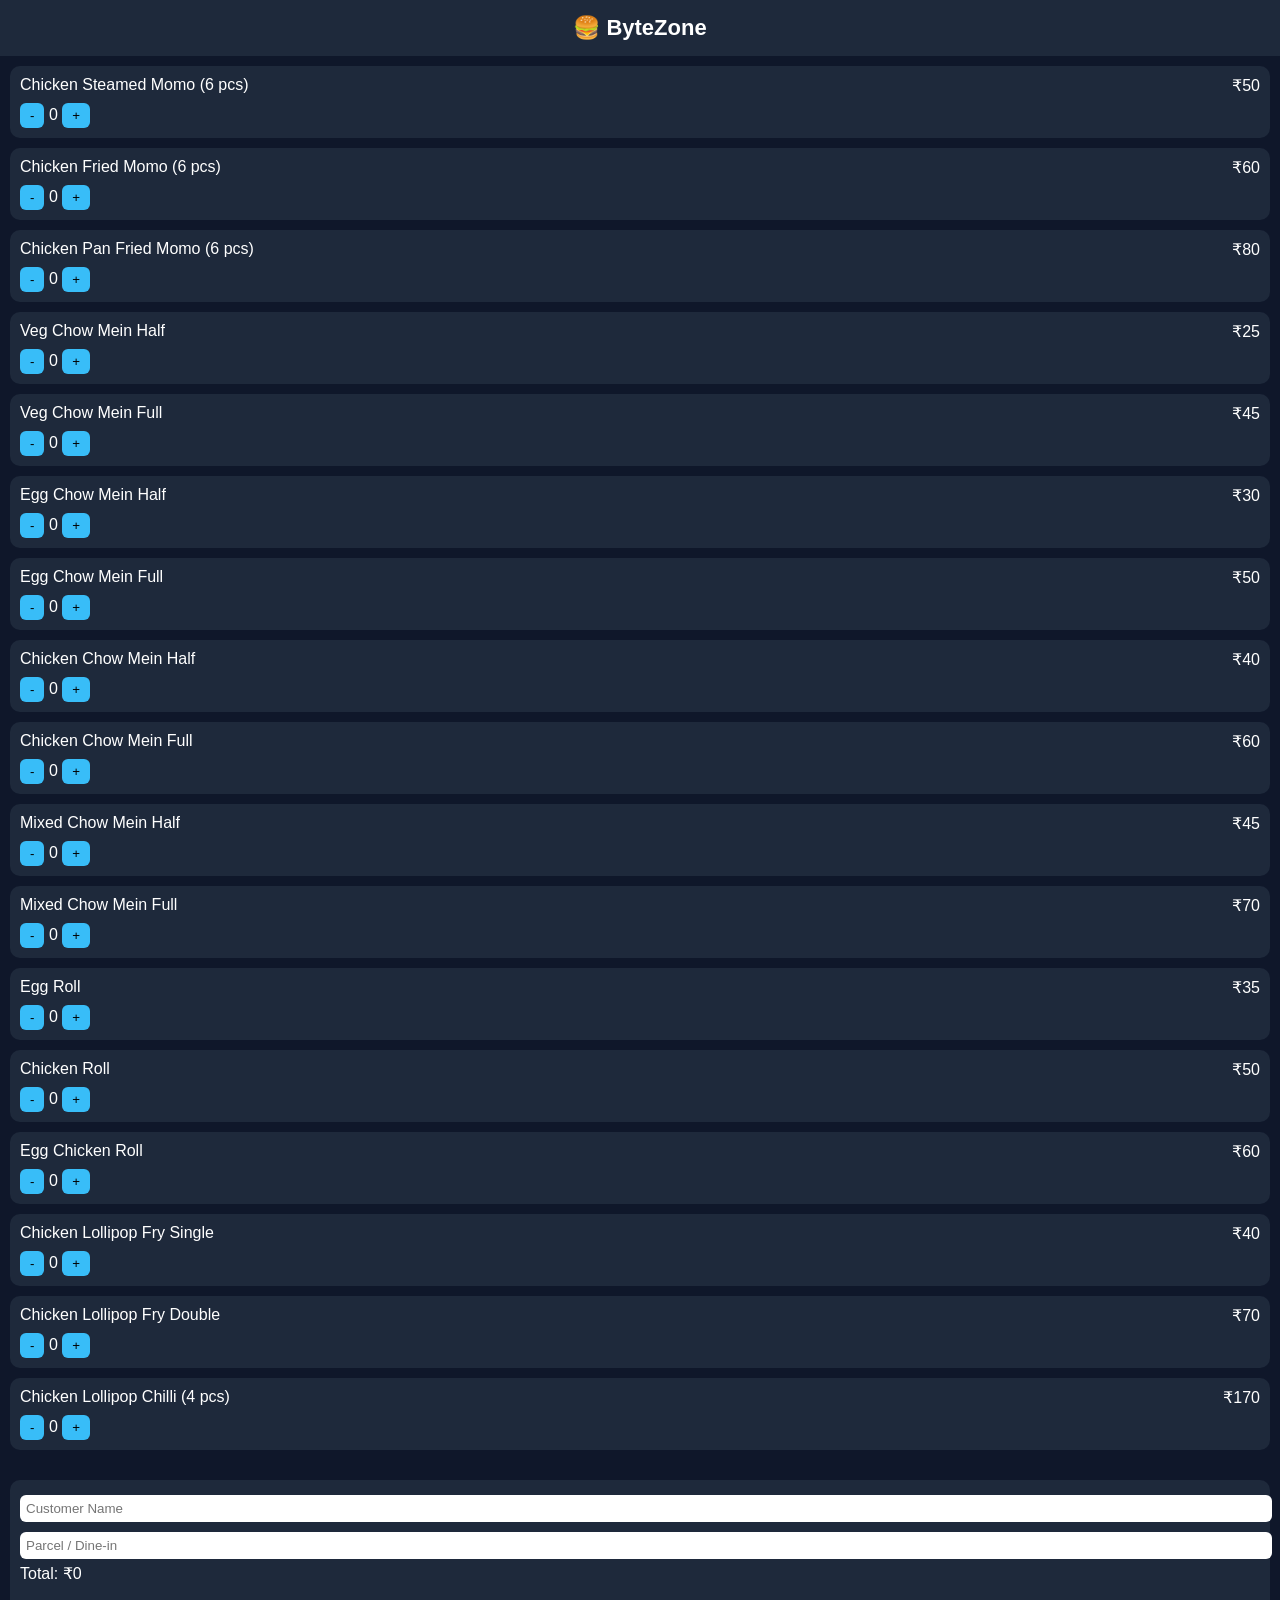
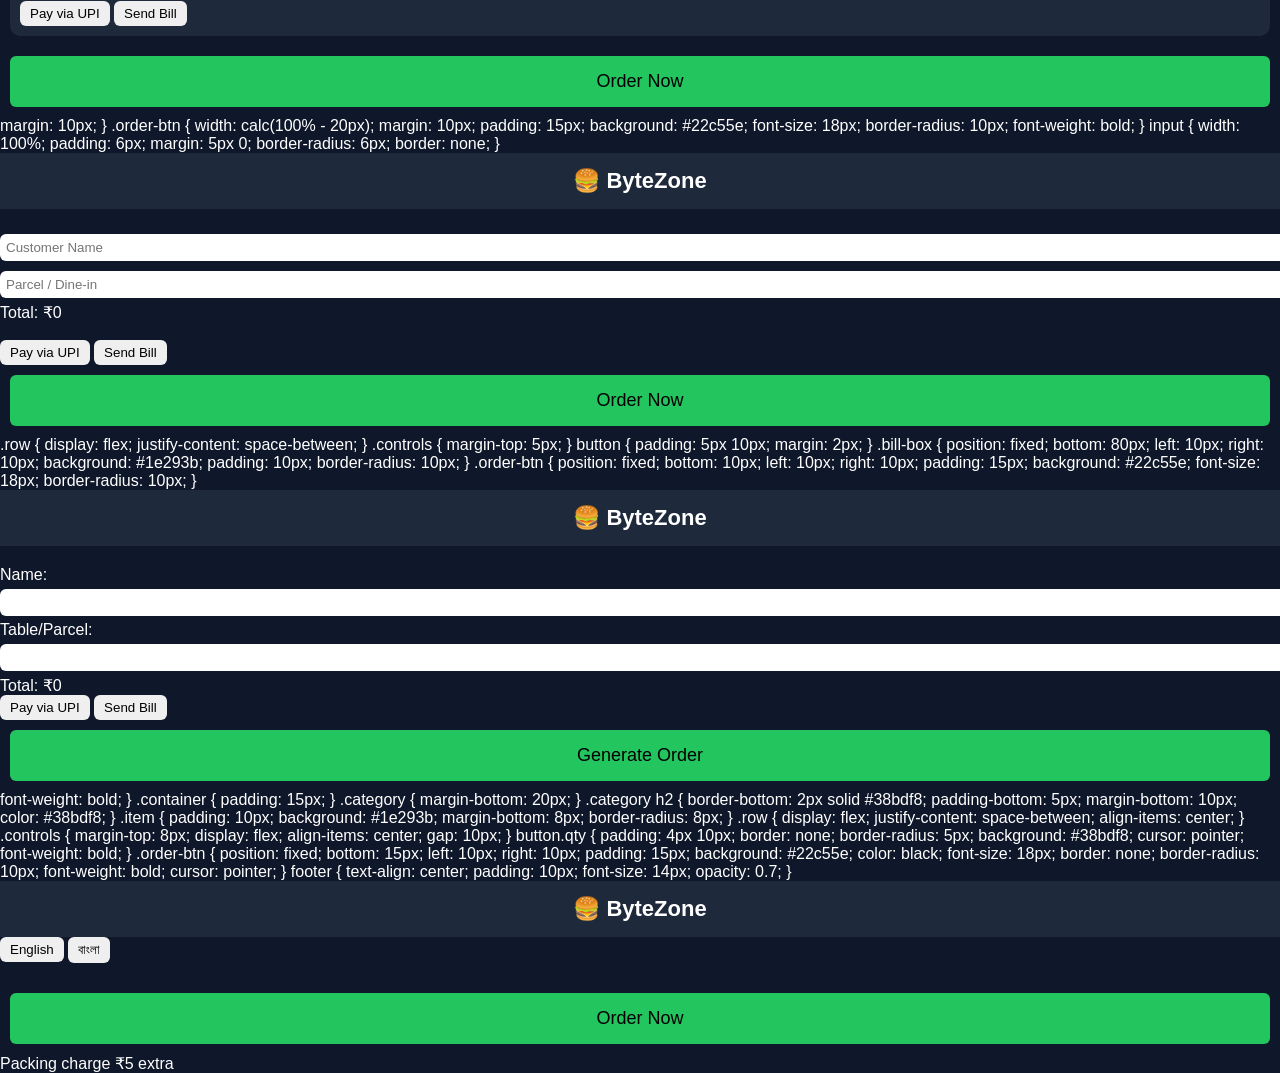
==== index.html @ d2aa0625 "Update index.html" ====
<!DOCTYPE html>
<html lang="en">
<head>
<meta charset="UTF-8">
<meta name="viewport" content="width=device-width, initial-scale=1.0">
<title>ByteZone</title>

<style>
body {
  margin: 0;
  font-family: Arial;
  background: #0f172a;
  color: white;
}

header {
  text-align: center;
  padding: 15px;
  background: #1e293b;
  font-size: 22px;
  font-weight: bold;
}

.container {
  padding: 10px;
}

.item {
  background: #1e293b;
  margin-bottom: 10px;
  padding: 10px;
  border-radius: 10px;
}

.row {
  display: flex;
  justify-content: space-between;
}

.controls {
  margin-top: 8px;
}

button {
  padding: 5px 10px;
  border-radius: 6px;
  border: none;
}

.qty-btn {
  background: #38bdf8;
}

.bill {
  background: #1e293b;
  padding: 10px;
  margin: 10px;
  border-radius: 10px;
}

input {
  width: 100%;
  margin: 5px 0;
  padding: 6px;
  border-radius: 6px;
  border: none;
}

.order-btn {
  width: calc(100% - 20px);
  margin: 10px;
  padding: 15px;
  background: #22c55e;
  font-size: 18px;
}
</style>
</head>

<body>

<header>🍔 ByteZone</header>

<div class="container" id="menu"></div>

<div class="bill">
  <input id="name" placeholder="Customer Name">
  <input id="type" placeholder="Parcel / Dine-in">
  Total: ₹<span id="total">0</span><br><br>
  <button onclick="payNow()">Pay via UPI</button>
  <button onclick="sendBill()">Send Bill</button>
</div>

<button class="order-btn" onclick="order()">Order Now</button>

<script>
const phone = "917605858467";
const upi = "mahantajoy1234-3@oksbi";

const items = [
["Chicken Steamed Momo (6 pcs)",50],
["Chicken Fried Momo (6 pcs)",60],
["Chicken Pan Fried Momo (6 pcs)",80],
["Veg Chow Mein Half",25],
["Veg Chow Mein Full",45],
["Egg Chow Mein Half",30],
["Egg Chow Mein Full",50],
["Chicken Chow Mein Half",40],
["Chicken Chow Mein Full",60],
["Mixed Chow Mein Half",45],
["Mixed Chow Mein Full",70],
["Egg Roll",35],
["Chicken Roll",50],
["Egg Chicken Roll",60],
["Chicken Lollipop Fry Single",40],
["Chicken Lollipop Fry Double",70],
["Chicken Lollipop Chilli (4 pcs)",170]
];

function render(){
  const m = document.getElementById("menu");
  m.innerHTML="";

  items.forEach(i=>{
    let d=document.createElement("div");
    d.className="item";

    d.innerHTML=`
      <div class="row">
        <span>${i[0]}</span>
        <span>₹${i[1]}</span>
      </div>
      <div class="controls">
        <button class="qty-btn" onclick="q(this,-1)">-</button>
        <span class="qty">0</span>
        <button class="qty-btn" onclick="q(this,1)">+</button>
      </div>
    `;
    m.appendChild(d);
  });
}

function q(btn,val){
  let span = btn.parentElement.querySelector(".qty");
  let n = parseInt(span.innerText);
  n += val;
  if(n<0) n=0;
  span.innerText = n;
  calc();
}

function calc(){
  let t=0;
  document.querySelectorAll(".item").forEach((el,i)=>{
    let q=parseInt(el.querySelector(".qty").innerText);
    t += q * items[i][1];
  });
  document.getElementById("total").innerText = t;
}

function get(){
  let o=[];
  document.querySelectorAll(".item").forEach((el,i)=>{
    let q=parseInt(el.querySelector(".qty").innerText);
    if(q>0) o.push(items[i][0]+" x "+q);
  });
  return o;
}

function order(){
  let o=get();
  if(o.length==0){
    alert("Add item first");
    return;
  }
  alert("Proceed to payment");
}

function payNow(){
  let t=document.getElementById("total").innerText;
  if(t==0){ alert("No items"); return; }
  window.location.href=`upi://pay?pa=${upi}&pn=ByteZone&am=${t}&cu=INR`;
}

function sendBill(){
  let name=document.getElementById("name").value||"Customer";
  let type=document.getElementById("type").value||"N/A";
  let o=get();
  let t=document.getElementById("total").innerText;

  let msg="ByteZone Bill%0A";
  msg+="Name: "+name+"%0A";
  msg+="Type: "+type+"%0A%0A";

  o.forEach(i=>msg+=i+"%0A");

  msg+="%0ATotal: ₹"+t;

  window.open(`https://wa.me/${phone}?text=${msg}`);
}

render();
</script>

</body>
</html>  margin: 10px;
}

.order-btn {
  width: calc(100% - 20px);
  margin: 10px;
  padding: 15px;
  background: #22c55e;
  font-size: 18px;
  border-radius: 10px;
  font-weight: bold;
}

input {
  width: 100%;
  padding: 6px;
  margin: 5px 0;
  border-radius: 6px;
  border: none;
}
</style>

</head>

<body>

<header>🍔 ByteZone</header>

<div class="container" id="menu"></div>

<div class="bill-box">
  <input id="name" placeholder="Customer Name">
  <input id="type" placeholder="Parcel / Dine-in">
  Total: ₹<span id="total">0</span><br><br>
  <button onclick="payNow()">Pay via UPI</button>
  <button onclick="sendBill()">Send Bill</button>
</div>

<button class="order-btn" onclick="placeOrder()">Order Now</button>

<script>
const phone = "917605858467";
const upi = "mahantajoy1234-3@oksbi";

const itemsData = [
["Chicken Steamed Momo (6 pcs)",50],
["Chicken Fried Momo (6 pcs)",60],
["Chicken Pan-Fried Momo (6 pcs)",80],
["Veg Chow Mein Half",25],
["Veg Chow Mein Full",45],
["Egg Chow Mein Half",30],
["Egg Chow Mein Full",50],
["Chicken Chow Mein Half",40],
["Chicken Chow Mein Full",60],
["Mixed Chow Mein Half",45],
["Mixed Chow Mein Full",70],
["Egg Roll",35],
["Chicken Roll",50],
["Egg Chicken Roll",60],
["Chicken Lollipop Fry Single",40],
["Chicken Lollipop Fry Double",70],
["Chicken Lollipop Chilli (4 pcs)",170]
];

function render(){
  const menu=document.getElementById("menu");
  menu.innerHTML="";

  itemsData.forEach(item=>{
    const div=document.createElement("div");
    div.className="item";

    div.innerHTML=`
      <div class="row">
        <span>${item[0]}</span>
        <span>₹${item[1]}</span>
      </div>

      <div class="controls">
        <button class="qty-btn" onclick="qty(this,-1)">-</button>
        <span class="q">0</span>
        <button class="qty-btn" onclick="qty(this,1)">+</button>
      </div>
    `;

    menu.appendChild(div);
  });
}

function qty(btn,val){
  const q=btn.parentElement.querySelector(".q");
  let num=parseInt(q.innerText);
  num+=val;
  if(num<0) num=0;
  q.innerText=num;
  calc();
}

function calc(){
  let total=0;
  document.querySelectorAll(".item").forEach((item,i)=>{
    const q=parseInt(item.querySelector(".q").innerText);
    total+=q*itemsData[i][1];
  });
  document.getElementById("total").innerText=total;
}

function getOrder(){
  let order=[];
  document.querySelectorAll(".item").forEach((item,i)=>{
    const q=parseInt(item.querySelector(".q").innerText);
    if(q>0){
      order.push(itemsData[i][0]+" x "+q);
    }
  });
  return order;
}

function placeOrder(){
  const order=getOrder();
  if(order.length===0){
    alert("Add item first");
    return;
  }
  alert("Order ready. Please proceed to payment.");
}

function payNow(){
  const total=document.getElementById("total").innerText;
  if(total==0){
    alert("No items selected");
    return;
  }

  let link=`upi://pay?pa=${upi}&pn=ByteZone&am=${total}&cu=INR`;
  window.location.href=link;
}

function sendBill(){
  const name=document.getElementById("name").value || "Customer";
  const type=document.getElementById("type").value || "Not specified";
  const order=getOrder();
  const total=document.getElementById("total").innerText;

  let msg="ByteZone Bill%0A";
  msg+="Name: "+name+"%0A";
  msg+="Type: "+type+"%0A%0A";

  order.forEach(i=> msg+=i+"%0A");

  msg+="%0ATotal: ₹"+total;

  let url=`https://wa.me/${phone}?text=${msg}`;
  window.open(url,"_blank");
}

render();
</script>

</body>
</html>
.row {
  display: flex;
  justify-content: space-between;
}

.controls {
  margin-top: 5px;
}

button {
  padding: 5px 10px;
  margin: 2px;
}

.bill-box {
  position: fixed;
  bottom: 80px;
  left: 10px;
  right: 10px;
  background: #1e293b;
  padding: 10px;
  border-radius: 10px;
}

.order-btn {
  position: fixed;
  bottom: 10px;
  left: 10px;
  right: 10px;
  padding: 15px;
  background: #22c55e;
  font-size: 18px;
  border-radius: 10px;
}
</style>
</head>

<body>

<header>🍔 ByteZone</header>

<div class="container" id="menu"></div>

<div class="bill-box">
  Name: <input id="name"><br>
  Table/Parcel: <input id="type"><br>
  Total: ₹<span id="total">0</span><br>
  <button onclick="payNow()">Pay via UPI</button>
  <button onclick="sendBill()">Send Bill</button>
</div>

<button class="order-btn" onclick="placeOrder()">Generate Order</button>

<script>
const phone = "917605858467";
const upi = "mahantajoy1234-3@oksbi"; // CHANGE THIS

const itemsData = [
["Chicken Steamed Momo",50],
["Chicken Fried Momo",60],
["Chicken Pan-Fried Momo",80],
["Veg Chow Mein Half",25],
["Veg Chow Mein Full",45],
["Egg Chow Mein Half",30],
["Egg Chow Mein Full",50],
["Chicken Chow Mein Half",40],
["Chicken Chow Mein Full",60],
["Mixed Chow Mein Half",45],
["Mixed Chow Mein Full",70],
["Egg Roll",35],
["Chicken Roll",50],
["Egg Chicken Roll",60],
["Chicken Lollipop Fry Single",40],
["Chicken Lollipop Fry Double",70],
["Chicken Lollipop Chilli 4 pcs",170]
];

function render(){
  const menu=document.getElementById("menu");
  menu.innerHTML="";

  itemsData.forEach(item=>{
    const div=document.createElement("div");
    div.className="item";

    div.innerHTML=`
      <div class="row">
        <span class="name">${item[0]}</span>
        <span>₹${item[1]}</span>
      </div>
      <div class="controls">
        <button onclick="qty(this,-1)">-</button>
        <span class="q">0</span>
        <button onclick="qty(this,1)">+</button>
      </div>
    `;

    menu.appendChild(div);
  });
}

function qty(btn,val){
  const q=btn.parentElement.querySelector(".q");
  let num=parseInt(q.innerText);
  num+=val;
  if(num<0) num=0;
  q.innerText=num;
  calc();
}

function calc(){
  let total=0;
  document.querySelectorAll(".item").forEach((item,i)=>{
    const q=parseInt(item.querySelector(".q").innerText);
    total+=q*itemsData[i][1];
  });
  document.getElementById("total").innerText=total;
}

function getOrder(){
  let order=[];
  document.querySelectorAll(".item").forEach((item,i)=>{
    const q=parseInt(item.querySelector(".q").innerText);
    if(q>0){
      order.push(itemsData[i][0]+" x "+q);
    }
  });
  return order;
}

function placeOrder(){
  const order=getOrder();
  if(order.length===0){ alert("Add item"); return; }
  alert("Order ready. Now pay.");
}

function payNow(){
  const total=document.getElementById("total").innerText;
  if(total==0){ alert("No items"); return; }

  let link=`upi://pay?pa=${upi}&pn=ByteZone&am=${total}&cu=INR`;
  window.location.href=link;
}

function sendBill(){
  const name=document.getElementById("name").value;
  const type=document.getElementById("type").value;
  const order=getOrder();
  const total=document.getElementById("total").innerText;

  let msg="ByteZone Bill%0A";
  msg+="Name: "+name+"%0A";
  msg+="Type: "+type+"%0A%0A";

  order.forEach(i=> msg+=i+"%0A");

  msg+="%0ATotal: ₹"+total;

  let url=`https://wa.me/${phone}?text=${msg}`;
  window.open(url,"_blank");
}

render();
</script>

</body>
</html>  font-weight: bold;
}

.container {
  padding: 15px;
}

.category {
  margin-bottom: 20px;
}

.category h2 {
  border-bottom: 2px solid #38bdf8;
  padding-bottom: 5px;
  margin-bottom: 10px;
  color: #38bdf8;
}

.item {
  padding: 10px;
  background: #1e293b;
  margin-bottom: 8px;
  border-radius: 8px;
}

.row {
  display: flex;
  justify-content: space-between;
  align-items: center;
}

.controls {
  margin-top: 8px;
  display: flex;
  align-items: center;
  gap: 10px;
}

button.qty {
  padding: 4px 10px;
  border: none;
  border-radius: 5px;
  background: #38bdf8;
  cursor: pointer;
  font-weight: bold;
}

.order-btn {
  position: fixed;
  bottom: 15px;
  left: 10px;
  right: 10px;
  padding: 15px;
  background: #22c55e;
  color: black;
  font-size: 18px;
  border: none;
  border-radius: 10px;
  font-weight: bold;
  cursor: pointer;
}

footer {
  text-align: center;
  padding: 10px;
  font-size: 14px;
  opacity: 0.7;
}
</style>
</head>

<body>

<header id="title">🍔 ByteZone</header>

<div class="lang-toggle">
  <button onclick="setLang('en')">English</button>
  <button onclick="setLang('bn')">বাংলা</button>
</div>

<div class="container" id="menu"></div>

<button class="order-btn" onclick="placeOrder()">Order Now</button>

<footer id="footer">Packing charge ₹5 extra</footer>

<script>
const phone = "917605858467";
let currentLang = "en";

const data = {
  en: {
    title: "🍔 ByteZone",
    footer: "Packing charge ₹5 extra",
    menu: [
      {
        category: "🥟 Momos (6 pcs)",
        items: [
          ["Chicken Steamed Momo", "₹50"],
          ["Chicken Fried Momo", "₹60"],
          ["Chicken Pan-Fried Momo", "₹80"]
        ]
      },
      {
        category: "🍜 Chow Mein",
        items: [
          ["Veg Chow Mein Half", "₹25"],
          ["Veg Chow Mein Full", "₹45"],
          ["Egg Chow Mein Half", "₹30"],
          ["Egg Chow Mein Full", "₹50"],
          ["Chicken Chow Mein Half", "₹40"],
          ["Chicken Chow Mein Full", "₹60"],
          ["Mixed Chow Mein Half", "₹45"],
          ["Mixed Chow Mein Full", "₹70"]
        ]
      },
      {
        category: "🌯 Rolls",
        items: [
          ["Egg Roll", "₹35"],
          ["Chicken Roll", "₹50"],
          ["Egg Chicken Roll", "₹60"]
        ]
      },
      {
        category: "🍗 Lollipop",
        items: [
          ["Chicken Lollipop Fry (Single)", "₹40"],
          ["Chicken Lollipop Fry (Double)", "₹70"],
          ["Chicken Lollipop Chilli (4 pcs)", "₹170"]
        ]
      }
    ]
  },

  bn: {
    title: "🍔 বাইটজোন",
    footer: "প্যাকিং চার্জ ₹৫ অতিরিক্ত",
    menu: [
      {
        category: "🥟 মোমো (৬ পিস)",
        items: [
          ["চিকেন স্টিমড মোমো", "₹50"],
          ["চিকেন ফ্রাইড মোমো", "₹60"],
          ["চিকেন প্যান-ফ্রাইড মোমো", "₹80"]
        ]
      },
      {
        category: "🍜 চাওমিন",
        items: [
          ["ভেজ হাফ", "₹25"],
          ["ভেজ ফুল", "₹45"],
          ["এগ হাফ", "₹30"],
          ["এগ ফুল", "₹50"],
          ["চিকেন হাফ", "₹40"],
          ["চিকেন ফুল", "₹60"],
          ["মিক্সড হাফ", "₹45"],
          ["মিক্সড ফুল", "₹70"]
        ]
      },
      {
        category: "🌯 রোল",
        items: [
          ["এগ রোল", "₹35"],
          ["চিকেন রোল", "₹50"],
          ["এগ চিকেন রোল", "₹60"]
        ]
      },
      {
        category: "🍗 ললিপপ",
        items: [
          ["ফ্রাই সিঙ্গেল", "₹40"],
          ["ফ্রাই ডাবল", "₹70"],
          ["চিলি (৪ পিস)", "₹170"]
        ]
      }
    ]
  }
};

function setLang(lang) {
  currentLang = lang;
  const menuDiv = document.getElementById("menu");
  const title = document.getElementById("title");
  const footer = document.getElementById("footer");

  title.innerText = data[lang].title;
  footer.innerText = data[lang].footer;

  menuDiv.innerHTML = "";

  data[lang].menu.forEach(section => {
    const category = document.createElement("div");
    category.className = "category";

    const heading = document.createElement("h2");
    heading.innerText = section.category;
    category.appendChild(heading);

    section.items.forEach(item => {
      const div = document.createElement("div");
      div.className = "item";

      div.innerHTML = `
        <div class="row">
          <div>
            <input type="checkbox" class="check">
            <span class="name">${item[0]}</span>
          </div>
          <div class="price">${item[1]}</div>
        </div>

        <div class="controls">
          <button class="qty" onclick="changeQty(this, -1)">-</button>
          <span class="qty-value">0</span>
          <button class="qty" onclick="changeQty(this, 1)">+</button>
        </div>
      `;

      category.appendChild(div);
    });

    menuDiv.appendChild(category);
  });
}

function changeQty(btn, change) {
  const qtySpan = btn.parentElement.querySelector(".qty-value");
  let qty = parseInt(qtySpan.innerText);

  qty += change;
  if (qty < 0) qty = 0;

  qtySpan.innerText = qty;

  const checkbox = btn.closest(".item").querySelector(".check");
  checkbox.checked = qty > 0;
}

function placeOrder() {
  const items = document.querySelectorAll(".item");
  let order = [];

  items.forEach(item => {
    const qty = parseInt(item.querySelector(".qty-value").innerText);
    if (qty > 0) {
      const name = item.querySelector(".name").innerText;
      order.push(`${name} x ${qty}`);
    }
  });

  if (order.length === 0) {
    alert("Please add item");
    return;
  }

  let type = prompt("Type 'parcel' or 'dine-in'");
  if (!type) return;

  let message = "Order from ByteZone:%0A";
  order.forEach(i => message += "- " + i + "%0A");
  message += "%0AType: " + type;

  let url = `https://wa.me/${phone}?text=${message}`;
  window.open(url, "_blank");
}

setLang("en");
</script>

</body>
</html>
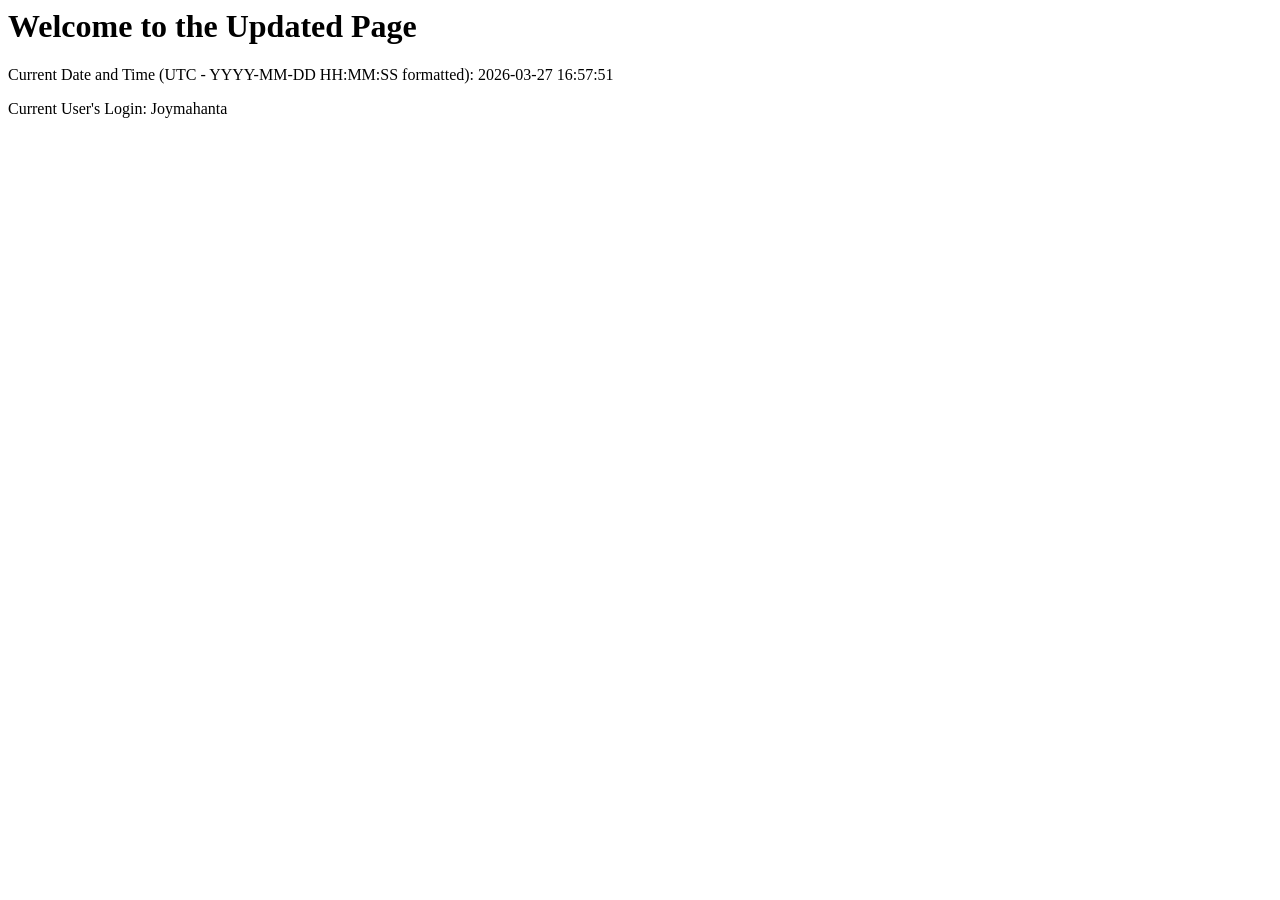
==== commit df1d3e7c: "Updated index.html with cleaned and fixed content" ====
--- a/index.html
+++ b/index.html
@@ -1,803 +1,10 @@
-<!DOCTYPE html>
-<html lang="en">
+<html>
 <head>
-<meta charset="UTF-8">
-<meta name="viewport" content="width=device-width, initial-scale=1.0">
-<title>ByteZone</title>
-
-<style>
-body {
-  margin: 0;
-  font-family: Arial;
-  background: #0f172a;
-  color: white;
-}
-
-header {
-  text-align: center;
-  padding: 15px;
-  background: #1e293b;
-  font-size: 22px;
-  font-weight: bold;
-}
-
-.container {
-  padding: 10px;
-}
-
-.item {
-  background: #1e293b;
-  margin-bottom: 10px;
-  padding: 10px;
-  border-radius: 10px;
-}
-
-.row {
-  display: flex;
-  justify-content: space-between;
-}
-
-.controls {
-  margin-top: 8px;
-}
-
-button {
-  padding: 5px 10px;
-  border-radius: 6px;
-  border: none;
-}
-
-.qty-btn {
-  background: #38bdf8;
-}
-
-.bill {
-  background: #1e293b;
-  padding: 10px;
-  margin: 10px;
-  border-radius: 10px;
-}
-
-input {
-  width: 100%;
-  margin: 5px 0;
-  padding: 6px;
-  border-radius: 6px;
-  border: none;
-}
-
-.order-btn {
-  width: calc(100% - 20px);
-  margin: 10px;
-  padding: 15px;
-  background: #22c55e;
-  font-size: 18px;
-}
-</style>
+    <title>Updated Index</title>
 </head>
-
 <body>
-
-<header>🍔 ByteZone</header>
-
-<div class="container" id="menu"></div>
-
-<div class="bill">
-  <input id="name" placeholder="Customer Name">
-  <input id="type" placeholder="Parcel / Dine-in">
-  Total: ₹<span id="total">0</span><br><br>
-  <button onclick="payNow()">Pay via UPI</button>
-  <button onclick="sendBill()">Send Bill</button>
-</div>
-
-<button class="order-btn" onclick="order()">Order Now</button>
-
-<script>
-const phone = "917605858467";
-const upi = "mahantajoy1234-3@oksbi";
-
-const items = [
-["Chicken Steamed Momo (6 pcs)",50],
-["Chicken Fried Momo (6 pcs)",60],
-["Chicken Pan Fried Momo (6 pcs)",80],
-["Veg Chow Mein Half",25],
-["Veg Chow Mein Full",45],
-["Egg Chow Mein Half",30],
-["Egg Chow Mein Full",50],
-["Chicken Chow Mein Half",40],
-["Chicken Chow Mein Full",60],
-["Mixed Chow Mein Half",45],
-["Mixed Chow Mein Full",70],
-["Egg Roll",35],
-["Chicken Roll",50],
-["Egg Chicken Roll",60],
-["Chicken Lollipop Fry Single",40],
-["Chicken Lollipop Fry Double",70],
-["Chicken Lollipop Chilli (4 pcs)",170]
-];
-
-function render(){
-  const m = document.getElementById("menu");
-  m.innerHTML="";
-
-  items.forEach(i=>{
-    let d=document.createElement("div");
-    d.className="item";
-
-    d.innerHTML=`
-      <div class="row">
-        <span>${i[0]}</span>
-        <span>₹${i[1]}</span>
-      </div>
-      <div class="controls">
-        <button class="qty-btn" onclick="q(this,-1)">-</button>
-        <span class="qty">0</span>
-        <button class="qty-btn" onclick="q(this,1)">+</button>
-      </div>
-    `;
-    m.appendChild(d);
-  });
-}
-
-function q(btn,val){
-  let span = btn.parentElement.querySelector(".qty");
-  let n = parseInt(span.innerText);
-  n += val;
-  if(n<0) n=0;
-  span.innerText = n;
-  calc();
-}
-
-function calc(){
-  let t=0;
-  document.querySelectorAll(".item").forEach((el,i)=>{
-    let q=parseInt(el.querySelector(".qty").innerText);
-    t += q * items[i][1];
-  });
-  document.getElementById("total").innerText = t;
-}
-
-function get(){
-  let o=[];
-  document.querySelectorAll(".item").forEach((el,i)=>{
-    let q=parseInt(el.querySelector(".qty").innerText);
-    if(q>0) o.push(items[i][0]+" x "+q);
-  });
-  return o;
-}
-
-function order(){
-  let o=get();
-  if(o.length==0){
-    alert("Add item first");
-    return;
-  }
-  alert("Proceed to payment");
-}
-
-function payNow(){
-  let t=document.getElementById("total").innerText;
-  if(t==0){ alert("No items"); return; }
-  window.location.href=`upi://pay?pa=${upi}&pn=ByteZone&am=${t}&cu=INR`;
-}
-
-function sendBill(){
-  let name=document.getElementById("name").value||"Customer";
-  let type=document.getElementById("type").value||"N/A";
-  let o=get();
-  let t=document.getElementById("total").innerText;
-
-  let msg="ByteZone Bill%0A";
-  msg+="Name: "+name+"%0A";
-  msg+="Type: "+type+"%0A%0A";
-
-  o.forEach(i=>msg+=i+"%0A");
-
-  msg+="%0ATotal: ₹"+t;
-
-  window.open(`https://wa.me/${phone}?text=${msg}`);
-}
-
-render();
-</script>
-
+    <h1>Welcome to the Updated Page</h1>
+    <p>Current Date and Time (UTC - YYYY-MM-DD HH:MM:SS formatted): 2026-03-27 16:57:51</p>
+    <p>Current User's Login: Joymahanta</p>
 </body>
-</html>  margin: 10px;
-}
-
-.order-btn {
-  width: calc(100% - 20px);
-  margin: 10px;
-  padding: 15px;
-  background: #22c55e;
-  font-size: 18px;
-  border-radius: 10px;
-  font-weight: bold;
-}
-
-input {
-  width: 100%;
-  padding: 6px;
-  margin: 5px 0;
-  border-radius: 6px;
-  border: none;
-}
-</style>
-
-</head>
-
-<body>
-
-<header>🍔 ByteZone</header>
-
-<div class="container" id="menu"></div>
-
-<div class="bill-box">
-  <input id="name" placeholder="Customer Name">
-  <input id="type" placeholder="Parcel / Dine-in">
-  Total: ₹<span id="total">0</span><br><br>
-  <button onclick="payNow()">Pay via UPI</button>
-  <button onclick="sendBill()">Send Bill</button>
-</div>
-
-<button class="order-btn" onclick="placeOrder()">Order Now</button>
-
-<script>
-const phone = "917605858467";
-const upi = "mahantajoy1234-3@oksbi";
-
-const itemsData = [
-["Chicken Steamed Momo (6 pcs)",50],
-["Chicken Fried Momo (6 pcs)",60],
-["Chicken Pan-Fried Momo (6 pcs)",80],
-["Veg Chow Mein Half",25],
-["Veg Chow Mein Full",45],
-["Egg Chow Mein Half",30],
-["Egg Chow Mein Full",50],
-["Chicken Chow Mein Half",40],
-["Chicken Chow Mein Full",60],
-["Mixed Chow Mein Half",45],
-["Mixed Chow Mein Full",70],
-["Egg Roll",35],
-["Chicken Roll",50],
-["Egg Chicken Roll",60],
-["Chicken Lollipop Fry Single",40],
-["Chicken Lollipop Fry Double",70],
-["Chicken Lollipop Chilli (4 pcs)",170]
-];
-
-function render(){
-  const menu=document.getElementById("menu");
-  menu.innerHTML="";
-
-  itemsData.forEach(item=>{
-    const div=document.createElement("div");
-    div.className="item";
-
-    div.innerHTML=`
-      <div class="row">
-        <span>${item[0]}</span>
-        <span>₹${item[1]}</span>
-      </div>
-
-      <div class="controls">
-        <button class="qty-btn" onclick="qty(this,-1)">-</button>
-        <span class="q">0</span>
-        <button class="qty-btn" onclick="qty(this,1)">+</button>
-      </div>
-    `;
-
-    menu.appendChild(div);
-  });
-}
-
-function qty(btn,val){
-  const q=btn.parentElement.querySelector(".q");
-  let num=parseInt(q.innerText);
-  num+=val;
-  if(num<0) num=0;
-  q.innerText=num;
-  calc();
-}
-
-function calc(){
-  let total=0;
-  document.querySelectorAll(".item").forEach((item,i)=>{
-    const q=parseInt(item.querySelector(".q").innerText);
-    total+=q*itemsData[i][1];
-  });
-  document.getElementById("total").innerText=total;
-}
-
-function getOrder(){
-  let order=[];
-  document.querySelectorAll(".item").forEach((item,i)=>{
-    const q=parseInt(item.querySelector(".q").innerText);
-    if(q>0){
-      order.push(itemsData[i][0]+" x "+q);
-    }
-  });
-  return order;
-}
-
-function placeOrder(){
-  const order=getOrder();
-  if(order.length===0){
-    alert("Add item first");
-    return;
-  }
-  alert("Order ready. Please proceed to payment.");
-}
-
-function payNow(){
-  const total=document.getElementById("total").innerText;
-  if(total==0){
-    alert("No items selected");
-    return;
-  }
-
-  let link=`upi://pay?pa=${upi}&pn=ByteZone&am=${total}&cu=INR`;
-  window.location.href=link;
-}
-
-function sendBill(){
-  const name=document.getElementById("name").value || "Customer";
-  const type=document.getElementById("type").value || "Not specified";
-  const order=getOrder();
-  const total=document.getElementById("total").innerText;
-
-  let msg="ByteZone Bill%0A";
-  msg+="Name: "+name+"%0A";
-  msg+="Type: "+type+"%0A%0A";
-
-  order.forEach(i=> msg+=i+"%0A");
-
-  msg+="%0ATotal: ₹"+total;
-
-  let url=`https://wa.me/${phone}?text=${msg}`;
-  window.open(url,"_blank");
-}
-
-render();
-</script>
-
-</body>
-</html>
-.row {
-  display: flex;
-  justify-content: space-between;
-}
-
-.controls {
-  margin-top: 5px;
-}
-
-button {
-  padding: 5px 10px;
-  margin: 2px;
-}
-
-.bill-box {
-  position: fixed;
-  bottom: 80px;
-  left: 10px;
-  right: 10px;
-  background: #1e293b;
-  padding: 10px;
-  border-radius: 10px;
-}
-
-.order-btn {
-  position: fixed;
-  bottom: 10px;
-  left: 10px;
-  right: 10px;
-  padding: 15px;
-  background: #22c55e;
-  font-size: 18px;
-  border-radius: 10px;
-}
-</style>
-</head>
-
-<body>
-
-<header>🍔 ByteZone</header>
-
-<div class="container" id="menu"></div>
-
-<div class="bill-box">
-  Name: <input id="name"><br>
-  Table/Parcel: <input id="type"><br>
-  Total: ₹<span id="total">0</span><br>
-  <button onclick="payNow()">Pay via UPI</button>
-  <button onclick="sendBill()">Send Bill</button>
-</div>
-
-<button class="order-btn" onclick="placeOrder()">Generate Order</button>
-
-<script>
-const phone = "917605858467";
-const upi = "mahantajoy1234-3@oksbi"; // CHANGE THIS
-
-const itemsData = [
-["Chicken Steamed Momo",50],
-["Chicken Fried Momo",60],
-["Chicken Pan-Fried Momo",80],
-["Veg Chow Mein Half",25],
-["Veg Chow Mein Full",45],
-["Egg Chow Mein Half",30],
-["Egg Chow Mein Full",50],
-["Chicken Chow Mein Half",40],
-["Chicken Chow Mein Full",60],
-["Mixed Chow Mein Half",45],
-["Mixed Chow Mein Full",70],
-["Egg Roll",35],
-["Chicken Roll",50],
-["Egg Chicken Roll",60],
-["Chicken Lollipop Fry Single",40],
-["Chicken Lollipop Fry Double",70],
-["Chicken Lollipop Chilli 4 pcs",170]
-];
-
-function render(){
-  const menu=document.getElementById("menu");
-  menu.innerHTML="";
-
-  itemsData.forEach(item=>{
-    const div=document.createElement("div");
-    div.className="item";
-
-    div.innerHTML=`
-      <div class="row">
-        <span class="name">${item[0]}</span>
-        <span>₹${item[1]}</span>
-      </div>
-      <div class="controls">
-        <button onclick="qty(this,-1)">-</button>
-        <span class="q">0</span>
-        <button onclick="qty(this,1)">+</button>
-      </div>
-    `;
-
-    menu.appendChild(div);
-  });
-}
-
-function qty(btn,val){
-  const q=btn.parentElement.querySelector(".q");
-  let num=parseInt(q.innerText);
-  num+=val;
-  if(num<0) num=0;
-  q.innerText=num;
-  calc();
-}
-
-function calc(){
-  let total=0;
-  document.querySelectorAll(".item").forEach((item,i)=>{
-    const q=parseInt(item.querySelector(".q").innerText);
-    total+=q*itemsData[i][1];
-  });
-  document.getElementById("total").innerText=total;
-}
-
-function getOrder(){
-  let order=[];
-  document.querySelectorAll(".item").forEach((item,i)=>{
-    const q=parseInt(item.querySelector(".q").innerText);
-    if(q>0){
-      order.push(itemsData[i][0]+" x "+q);
-    }
-  });
-  return order;
-}
-
-function placeOrder(){
-  const order=getOrder();
-  if(order.length===0){ alert("Add item"); return; }
-  alert("Order ready. Now pay.");
-}
-
-function payNow(){
-  const total=document.getElementById("total").innerText;
-  if(total==0){ alert("No items"); return; }
-
-  let link=`upi://pay?pa=${upi}&pn=ByteZone&am=${total}&cu=INR`;
-  window.location.href=link;
-}
-
-function sendBill(){
-  const name=document.getElementById("name").value;
-  const type=document.getElementById("type").value;
-  const order=getOrder();
-  const total=document.getElementById("total").innerText;
-
-  let msg="ByteZone Bill%0A";
-  msg+="Name: "+name+"%0A";
-  msg+="Type: "+type+"%0A%0A";
-
-  order.forEach(i=> msg+=i+"%0A");
-
-  msg+="%0ATotal: ₹"+total;
-
-  let url=`https://wa.me/${phone}?text=${msg}`;
-  window.open(url,"_blank");
-}
-
-render();
-</script>
-
-</body>
-</html>  font-weight: bold;
-}
-
-.container {
-  padding: 15px;
-}
-
-.category {
-  margin-bottom: 20px;
-}
-
-.category h2 {
-  border-bottom: 2px solid #38bdf8;
-  padding-bottom: 5px;
-  margin-bottom: 10px;
-  color: #38bdf8;
-}
-
-.item {
-  padding: 10px;
-  background: #1e293b;
-  margin-bottom: 8px;
-  border-radius: 8px;
-}
-
-.row {
-  display: flex;
-  justify-content: space-between;
-  align-items: center;
-}
-
-.controls {
-  margin-top: 8px;
-  display: flex;
-  align-items: center;
-  gap: 10px;
-}
-
-button.qty {
-  padding: 4px 10px;
-  border: none;
-  border-radius: 5px;
-  background: #38bdf8;
-  cursor: pointer;
-  font-weight: bold;
-}
-
-.order-btn {
-  position: fixed;
-  bottom: 15px;
-  left: 10px;
-  right: 10px;
-  padding: 15px;
-  background: #22c55e;
-  color: black;
-  font-size: 18px;
-  border: none;
-  border-radius: 10px;
-  font-weight: bold;
-  cursor: pointer;
-}
-
-footer {
-  text-align: center;
-  padding: 10px;
-  font-size: 14px;
-  opacity: 0.7;
-}
-</style>
-</head>
-
-<body>
-
-<header id="title">🍔 ByteZone</header>
-
-<div class="lang-toggle">
-  <button onclick="setLang('en')">English</button>
-  <button onclick="setLang('bn')">বাংলা</button>
-</div>
-
-<div class="container" id="menu"></div>
-
-<button class="order-btn" onclick="placeOrder()">Order Now</button>
-
-<footer id="footer">Packing charge ₹5 extra</footer>
-
-<script>
-const phone = "917605858467";
-let currentLang = "en";
-
-const data = {
-  en: {
-    title: "🍔 ByteZone",
-    footer: "Packing charge ₹5 extra",
-    menu: [
-      {
-        category: "🥟 Momos (6 pcs)",
-        items: [
-          ["Chicken Steamed Momo", "₹50"],
-          ["Chicken Fried Momo", "₹60"],
-          ["Chicken Pan-Fried Momo", "₹80"]
-        ]
-      },
-      {
-        category: "🍜 Chow Mein",
-        items: [
-          ["Veg Chow Mein Half", "₹25"],
-          ["Veg Chow Mein Full", "₹45"],
-          ["Egg Chow Mein Half", "₹30"],
-          ["Egg Chow Mein Full", "₹50"],
-          ["Chicken Chow Mein Half", "₹40"],
-          ["Chicken Chow Mein Full", "₹60"],
-          ["Mixed Chow Mein Half", "₹45"],
-          ["Mixed Chow Mein Full", "₹70"]
-        ]
-      },
-      {
-        category: "🌯 Rolls",
-        items: [
-          ["Egg Roll", "₹35"],
-          ["Chicken Roll", "₹50"],
-          ["Egg Chicken Roll", "₹60"]
-        ]
-      },
-      {
-        category: "🍗 Lollipop",
-        items: [
-          ["Chicken Lollipop Fry (Single)", "₹40"],
-          ["Chicken Lollipop Fry (Double)", "₹70"],
-          ["Chicken Lollipop Chilli (4 pcs)", "₹170"]
-        ]
-      }
-    ]
-  },
-
-  bn: {
-    title: "🍔 বাইটজোন",
-    footer: "প্যাকিং চার্জ ₹৫ অতিরিক্ত",
-    menu: [
-      {
-        category: "🥟 মোমো (৬ পিস)",
-        items: [
-          ["চিকেন স্টিমড মোমো", "₹50"],
-          ["চিকেন ফ্রাইড মোমো", "₹60"],
-          ["চিকেন প্যান-ফ্রাইড মোমো", "₹80"]
-        ]
-      },
-      {
-        category: "🍜 চাওমিন",
-        items: [
-          ["ভেজ হাফ", "₹25"],
-          ["ভেজ ফুল", "₹45"],
-          ["এগ হাফ", "₹30"],
-          ["এগ ফুল", "₹50"],
-          ["চিকেন হাফ", "₹40"],
-          ["চিকেন ফুল", "₹60"],
-          ["মিক্সড হাফ", "₹45"],
-          ["মিক্সড ফুল", "₹70"]
-        ]
-      },
-      {
-        category: "🌯 রোল",
-        items: [
-          ["এগ রোল", "₹35"],
-          ["চিকেন রোল", "₹50"],
-          ["এগ চিকেন রোল", "₹60"]
-        ]
-      },
-      {
-        category: "🍗 ললিপপ",
-        items: [
-          ["ফ্রাই সিঙ্গেল", "₹40"],
-          ["ফ্রাই ডাবল", "₹70"],
-          ["চিলি (৪ পিস)", "₹170"]
-        ]
-      }
-    ]
-  }
-};
-
-function setLang(lang) {
-  currentLang = lang;
-  const menuDiv = document.getElementById("menu");
-  const title = document.getElementById("title");
-  const footer = document.getElementById("footer");
-
-  title.innerText = data[lang].title;
-  footer.innerText = data[lang].footer;
-
-  menuDiv.innerHTML = "";
-
-  data[lang].menu.forEach(section => {
-    const category = document.createElement("div");
-    category.className = "category";
-
-    const heading = document.createElement("h2");
-    heading.innerText = section.category;
-    category.appendChild(heading);
-
-    section.items.forEach(item => {
-      const div = document.createElement("div");
-      div.className = "item";
-
-      div.innerHTML = `
-        <div class="row">
-          <div>
-            <input type="checkbox" class="check">
-            <span class="name">${item[0]}</span>
-          </div>
-          <div class="price">${item[1]}</div>
-        </div>
-
-        <div class="controls">
-          <button class="qty" onclick="changeQty(this, -1)">-</button>
-          <span class="qty-value">0</span>
-          <button class="qty" onclick="changeQty(this, 1)">+</button>
-        </div>
-      `;
-
-      category.appendChild(div);
-    });
-
-    menuDiv.appendChild(category);
-  });
-}
-
-function changeQty(btn, change) {
-  const qtySpan = btn.parentElement.querySelector(".qty-value");
-  let qty = parseInt(qtySpan.innerText);
-
-  qty += change;
-  if (qty < 0) qty = 0;
-
-  qtySpan.innerText = qty;
-
-  const checkbox = btn.closest(".item").querySelector(".check");
-  checkbox.checked = qty > 0;
-}
-
-function placeOrder() {
-  const items = document.querySelectorAll(".item");
-  let order = [];
-
-  items.forEach(item => {
-    const qty = parseInt(item.querySelector(".qty-value").innerText);
-    if (qty > 0) {
-      const name = item.querySelector(".name").innerText;
-      order.push(`${name} x ${qty}`);
-    }
-  });
-
-  if (order.length === 0) {
-    alert("Please add item");
-    return;
-  }
-
-  let type = prompt("Type 'parcel' or 'dine-in'");
-  if (!type) return;
-
-  let message = "Order from ByteZone:%0A";
-  order.forEach(i => message += "- " + i + "%0A");
-  message += "%0AType: " + type;
-
-  let url = `https://wa.me/${phone}?text=${message}`;
-  window.open(url, "_blank");
-}
-
-setLang("en");
-</script>
-
-</body>
-</html>
+</html>
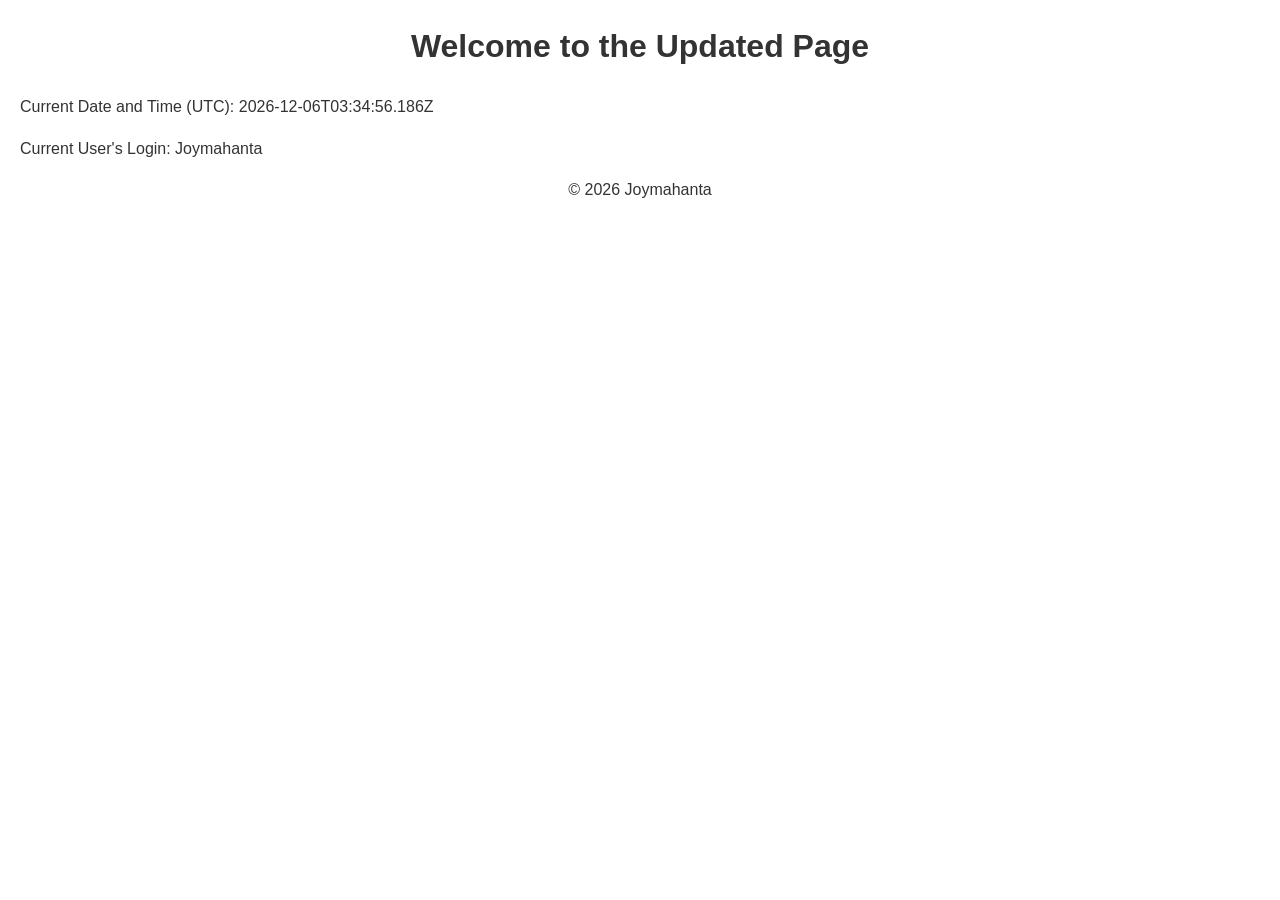
==== commit e10e702d: "Update index.html with new content" ====
--- a/index.html
+++ b/index.html
@@ -1,10 +1,38 @@
-<html>
+<!DOCTYPE html>
+<html lang="en">
 <head>
+    <meta charset="UTF-8">
+    <meta name="viewport" content="width=device-width, initial-scale=1.0">
     <title>Updated Index</title>
+    <style>
+        body {
+            font-family: Arial, sans-serif;
+            line-height: 1.6;
+            margin: 20px;
+            color: #333;
+        }
+        header, footer {
+            text-align: center;
+            margin-bottom: 20px;
+        }
+    </style>
 </head>
 <body>
-    <h1>Welcome to the Updated Page</h1>
-    <p>Current Date and Time (UTC - YYYY-MM-DD HH:MM:SS formatted): 2026-03-27 16:57:51</p>
-    <p>Current User's Login: Joymahanta</p>
+    <header>
+        <h1>Welcome to the Updated Page</h1>
+    </header>
+    <main>
+        <p>Current Date and Time (UTC): <span id="datetime">2026-03-27 17:00:33</span></p>
+        <p>Current User's Login: Joymahanta</p>
+    </main>
+    <footer>
+        <p>&copy; 2026 Joymahanta</p>
+    </footer>
+    <script>
+        document.addEventListener('DOMContentLoaded', () => {
+            const currentDateTime = new Date().toISOString();
+            document.getElementById('datetime').textContent = currentDateTime;
+        });
+    </script>
 </body>
 </html>
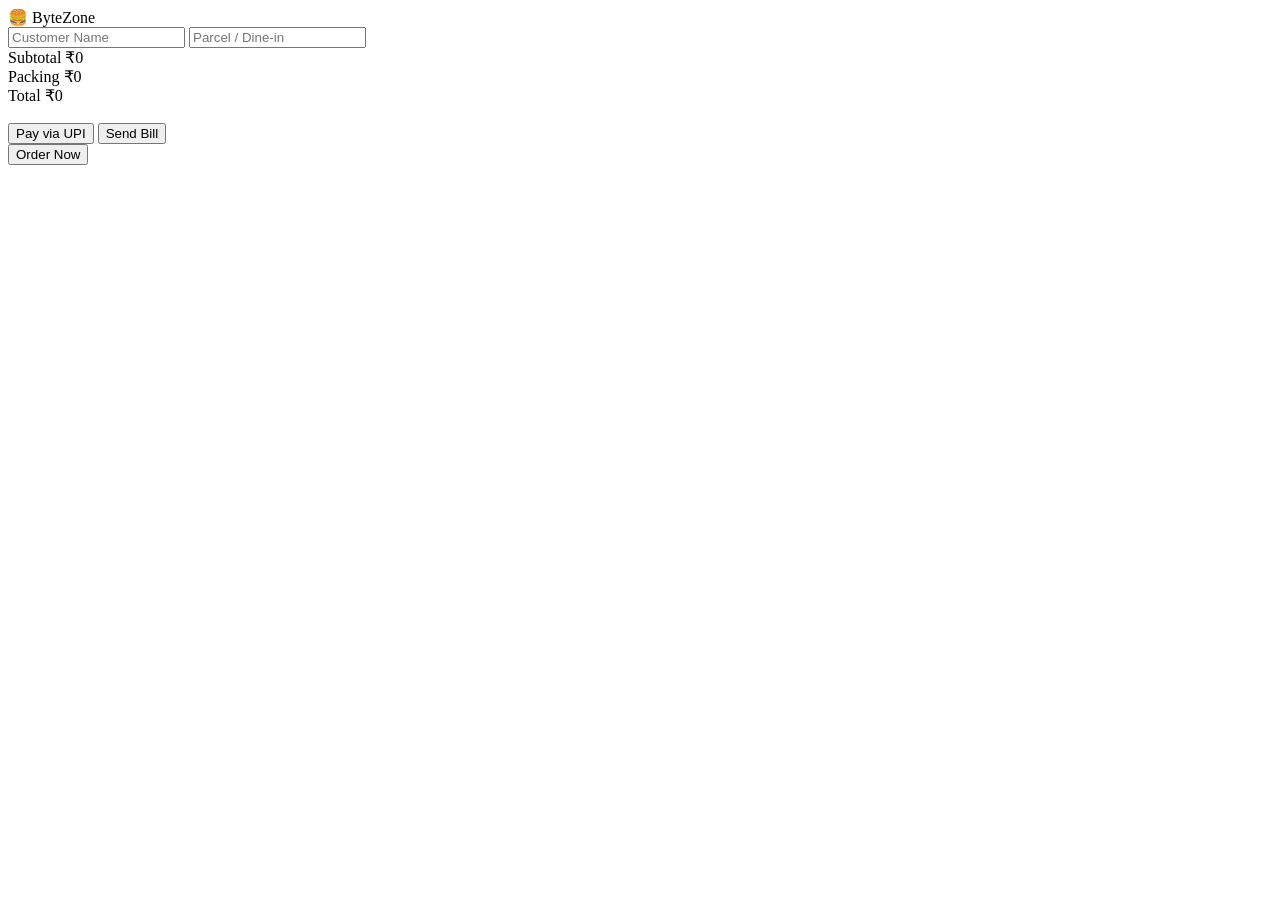
==== commit 9bf63c66: "Update index.html" ====
--- a/index.html
+++ b/index.html
@@ -1,38 +1,48 @@
 <!DOCTYPE html>
 <html lang="en">
 <head>
-    <meta charset="UTF-8">
-    <meta name="viewport" content="width=device-width, initial-scale=1.0">
-    <title>Updated Index</title>
-    <style>
-        body {
-            font-family: Arial, sans-serif;
-            line-height: 1.6;
-            margin: 20px;
-            color: #333;
-        }
-        header, footer {
-            text-align: center;
-            margin-bottom: 20px;
-        }
-    </style>
+<meta charset="UTF-8">
+<meta name="viewport" content="width=device-width, initial-scale=1.0">
+<title>ByteZone</title>
+
+<link rel="stylesheet" href="style.css">
 </head>
+
 <body>
-    <header>
-        <h1>Welcome to the Updated Page</h1>
-    </header>
-    <main>
-        <p>Current Date and Time (UTC): <span id="datetime">2026-03-27 17:00:33</span></p>
-        <p>Current User's Login: Joymahanta</p>
-    </main>
-    <footer>
-        <p>&copy; 2026 Joymahanta</p>
-    </footer>
-    <script>
-        document.addEventListener('DOMContentLoaded', () => {
-            const currentDateTime = new Date().toISOString();
-            document.getElementById('datetime').textContent = currentDateTime;
-        });
-    </script>
+
+<header>🍔 ByteZone</header>
+
+<div class="container" id="menu"></div>
+
+<div class="bill">
+  <input id="name" placeholder="Customer Name">
+  <input id="type" placeholder="Parcel / Dine-in">
+
+  <div class="bill-items" id="billItems"></div>
+
+  <div class="total-line">
+    <span>Subtotal</span>
+    <span id="subtotal">₹0</span>
+  </div>
+
+  <div class="total-line">
+    <span>Packing</span>
+    <span id="packing">₹0</span>
+  </div>
+
+  <div class="total-line bold">
+    <span>Total</span>
+    <span id="total">₹0</span>
+  </div>
+
+  <br>
+  <button onclick="payNow()">Pay via UPI</button>
+  <button onclick="sendBill()">Send Bill</button>
+</div>
+
+<button class="order-btn" onclick="order()">Order Now</button>
+
+<script src="script.js"></script>
 </body>
-</html>+</html></body>
+</html>
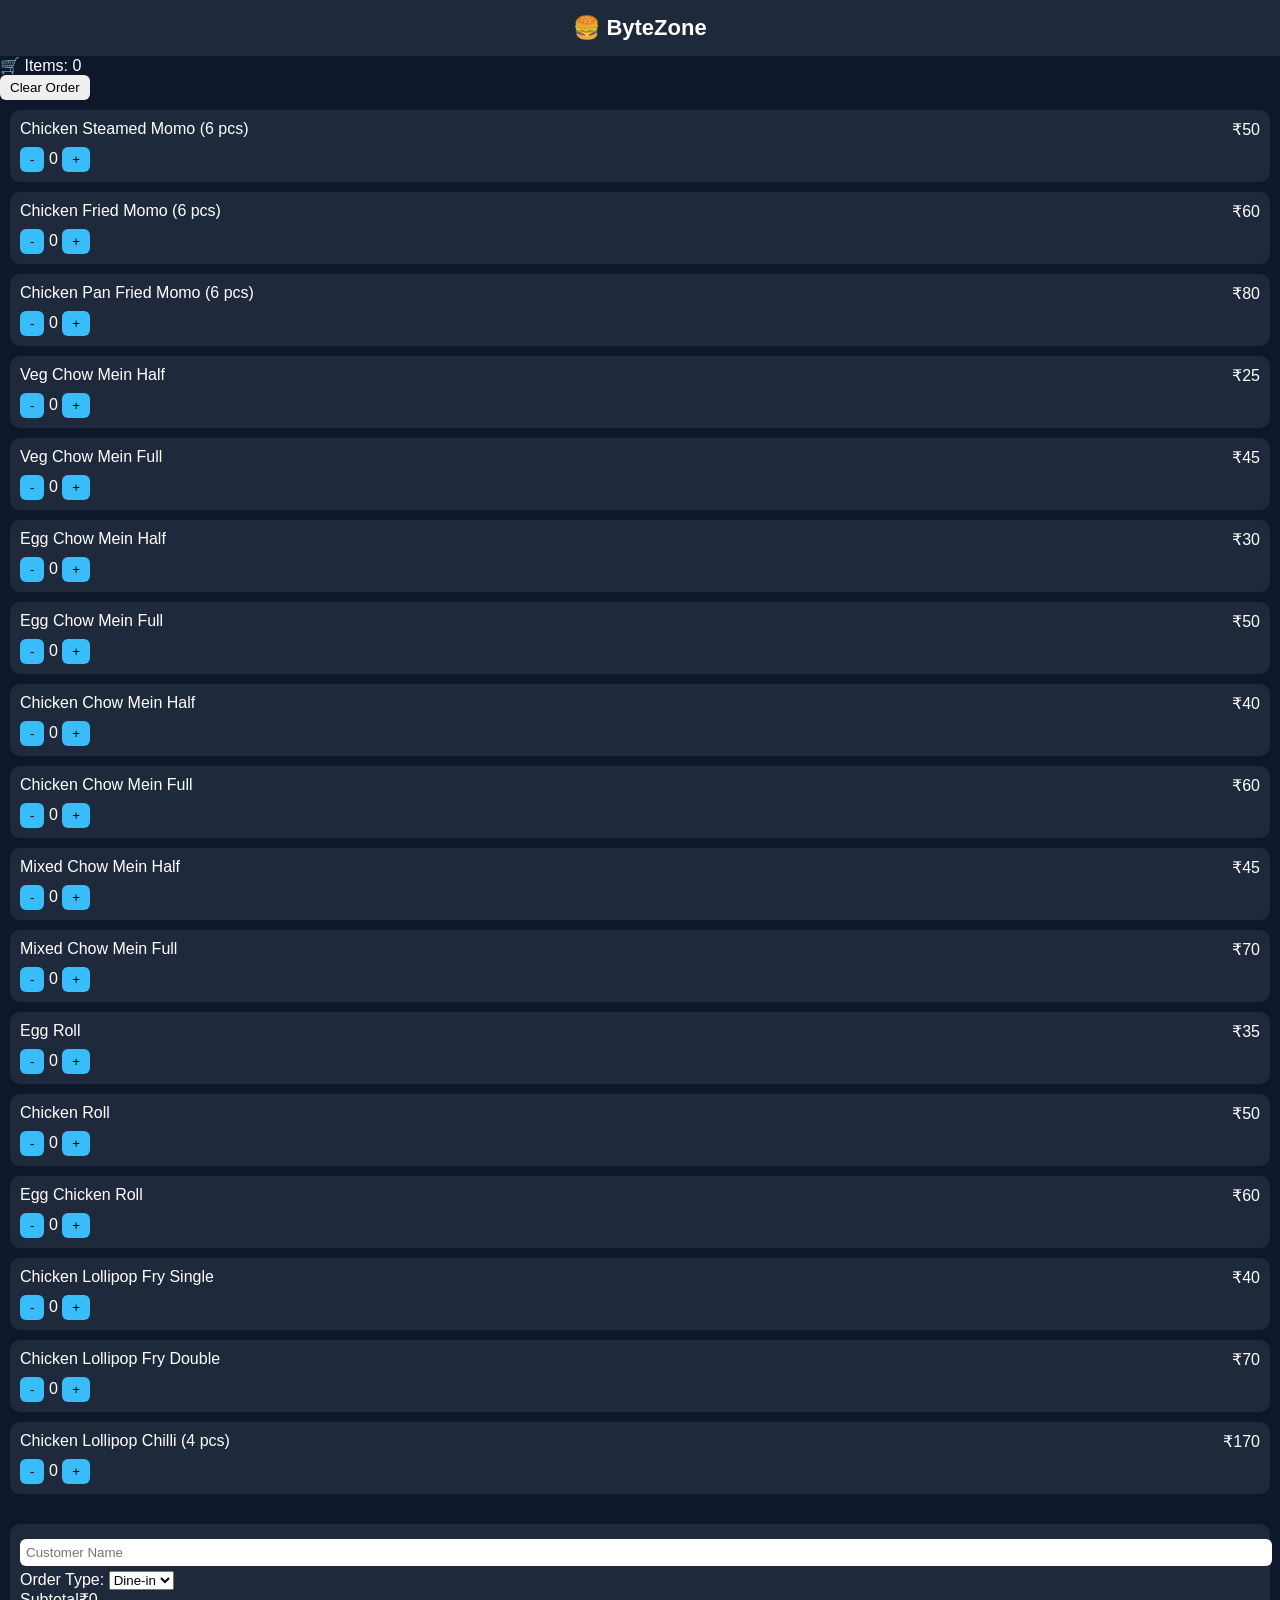
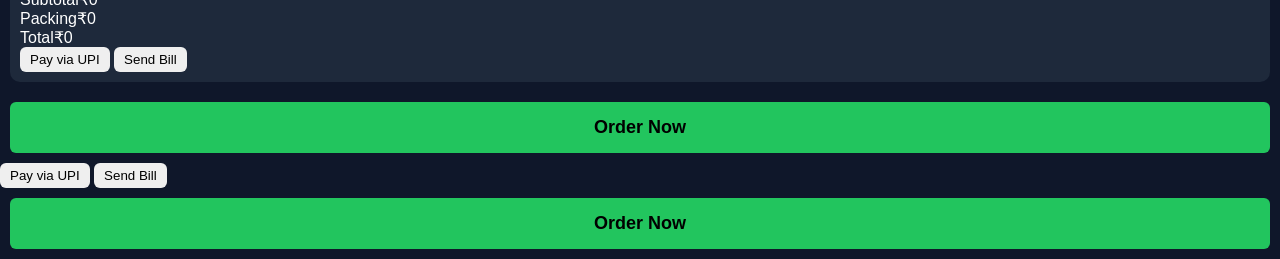
==== commit b829906b: "Update index.html" ====
--- a/index.html
+++ b/index.html
@@ -12,29 +12,40 @@
 
 <header>🍔 ByteZone</header>
 
+<div class="top-bar">
+  <div>🛒 Items: <span id="cartCount">0</span></div>
+  <button onclick="clearCart()">Clear Order</button>
+</div>
+
 <div class="container" id="menu"></div>
 
 <div class="bill">
+
   <input id="name" placeholder="Customer Name">
-  <input id="type" placeholder="Parcel / Dine-in">
 
-  <div class="bill-items" id="billItems"></div>
+  <label>Order Type:</label>
+  <select id="type" onchange="calc()">
+    <option value="dine">Dine-in</option>
+    <option value="parcel">Parcel</option>
+  </select>
 
-  <div class="total-line">
-    <span>Subtotal</span>
-    <span id="subtotal">₹0</span>
-  </div>
+  <div id="billItems"></div>
 
-  <div class="total-line">
-    <span>Packing</span>
-    <span id="packing">₹0</span>
-  </div>
+  <div class="line"><span>Subtotal</span><span id="subtotal">₹0</span></div>
+  <div class="line"><span>Packing</span><span id="packing">₹0</span></div>
+  <div class="line total"><span>Total</span><span id="total">₹0</span></div>
 
-  <div class="total-line bold">
-    <span>Total</span>
-    <span id="total">₹0</span>
-  </div>
+  <button onclick="payNow()">Pay via UPI</button>
+  <button onclick="sendBill()">Send Bill</button>
 
+</div>
+
+<button class="order-btn" onclick="order()">Order Now</button>
+
+<script src="script.js"></script>
+
+</body>
+</html>
   <br>
   <button onclick="payNow()">Pay via UPI</button>
   <button onclick="sendBill()">Send Bill</button>
--- a/style.css
+++ b/style.css
@@ -0,0 +1,83 @@
+body {
+  margin: 0;
+  font-family: Arial;
+  background: #0f172a;
+  color: white;
+}
+
+header {
+  text-align: center;
+  padding: 15px;
+  background: #1e293b;
+  font-size: 22px;
+  font-weight: bold;
+}
+
+.container {
+  padding: 10px;
+}
+
+.item {
+  background: #1e293b;
+  margin-bottom: 10px;
+  padding: 10px;
+  border-radius: 10px;
+}
+
+.row {
+  display: flex;
+  justify-content: space-between;
+}
+
+.controls {
+  margin-top: 8px;
+}
+
+button {
+  padding: 5px 10px;
+  border-radius: 6px;
+  border: none;
+}
+
+.qty-btn {
+  background: #38bdf8;
+}
+
+.bill {
+  background: #1e293b;
+  padding: 10px;
+  margin: 10px;
+  border-radius: 10px;
+}
+
+.bill-items {
+  font-size: 14px;
+  margin-bottom: 10px;
+}
+
+.total-line {
+  display: flex;
+  justify-content: space-between;
+  margin-top: 5px;
+}
+
+.bold {
+  font-weight: bold;
+}
+
+.order-btn {
+  width: calc(100% - 20px);
+  margin: 10px;
+  padding: 15px;
+  background: #22c55e;
+  font-size: 18px;
+  font-weight: bold;
+}
+
+input {
+  width: 100%;
+  margin: 5px 0;
+  padding: 6px;
+  border-radius: 6px;
+  border: none;
+}
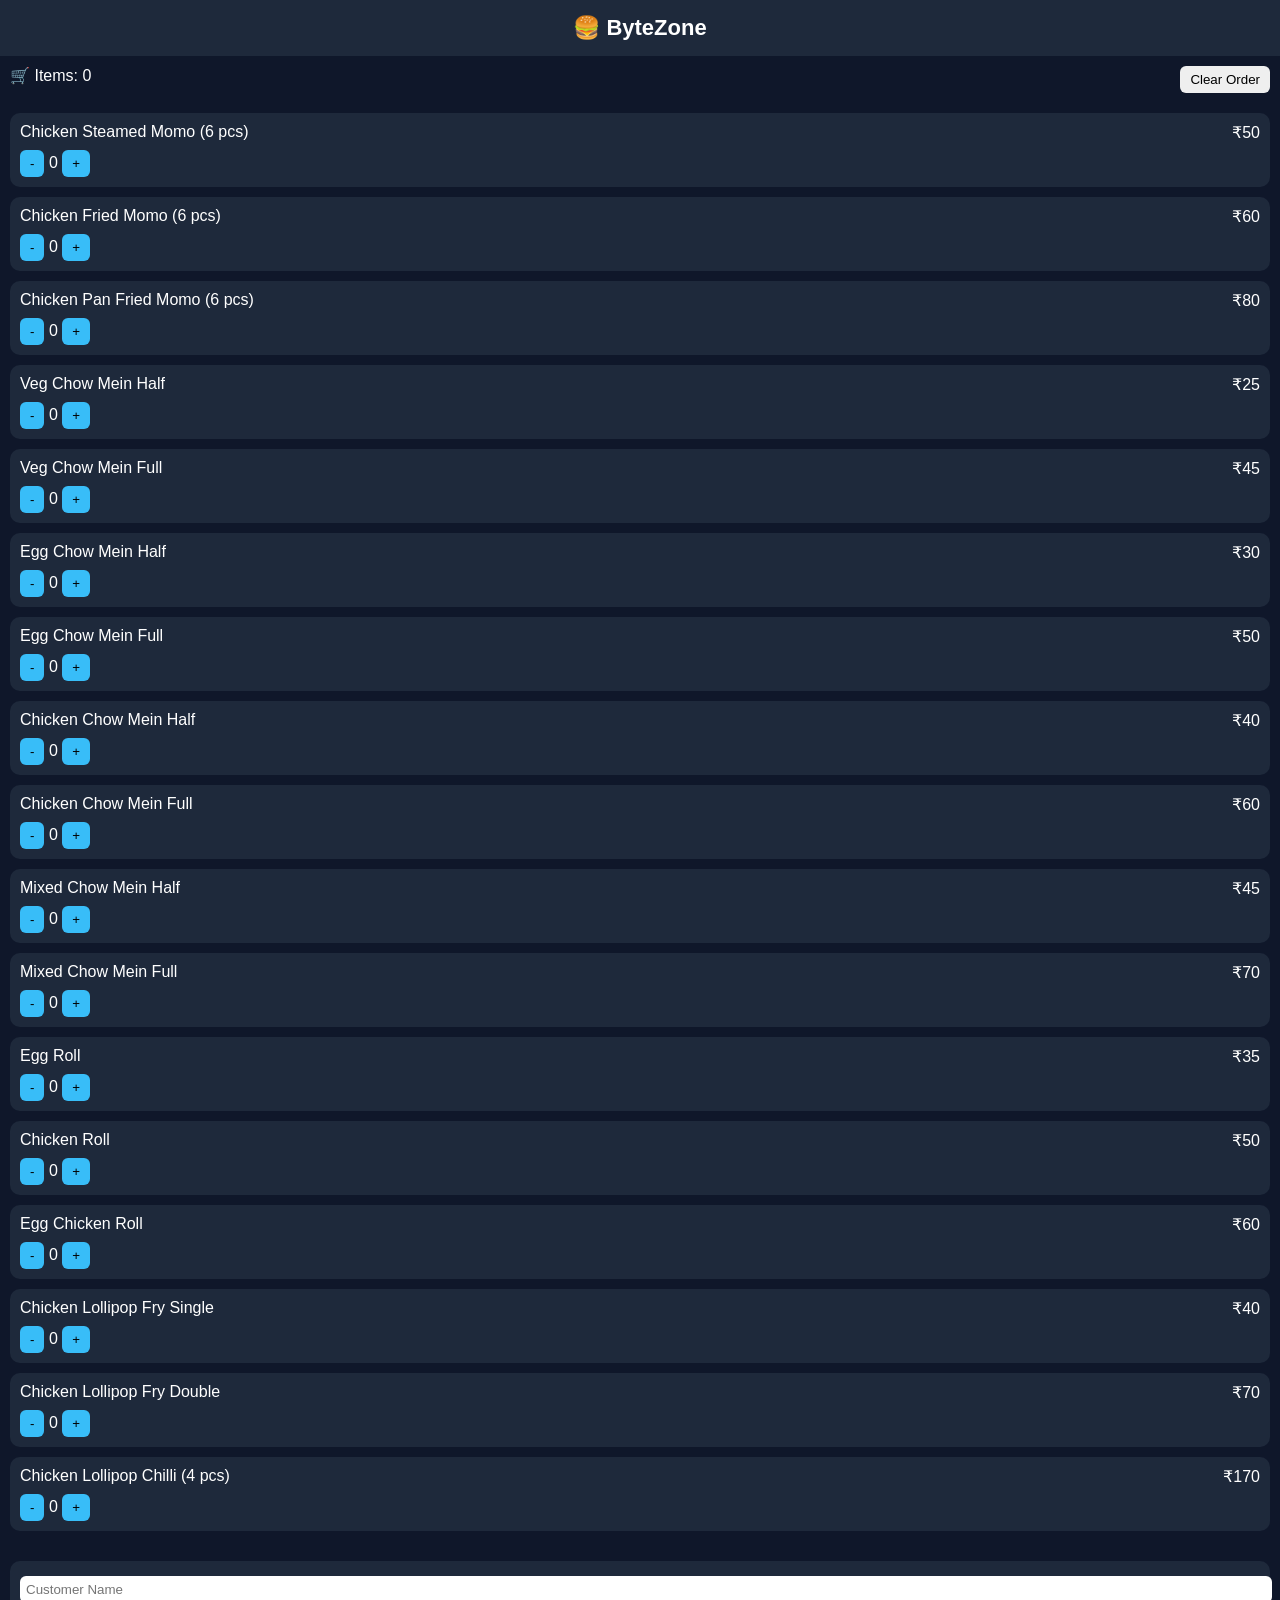
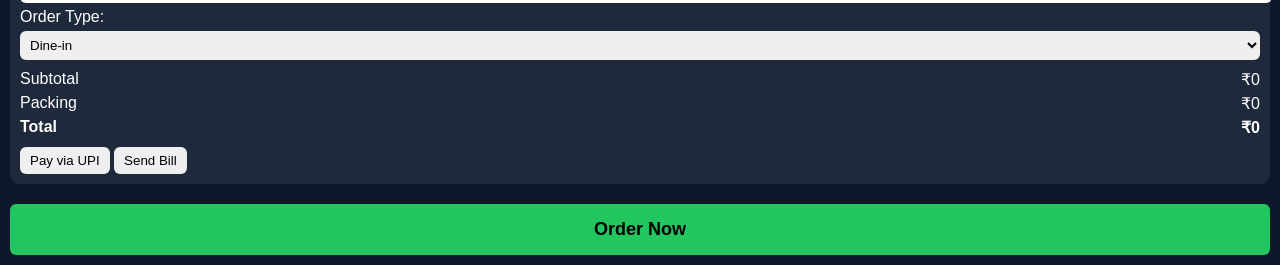
==== commit 18974af0: "Wrap payment buttons in a div for styling" ====
--- a/index.html
+++ b/index.html
@@ -4,7 +4,6 @@
 <meta charset="UTF-8">
 <meta name="viewport" content="width=device-width, initial-scale=1.0">
 <title>ByteZone</title>
-
 <link rel="stylesheet" href="style.css">
 </head>
 
@@ -35,8 +34,10 @@
   <div class="line"><span>Packing</span><span id="packing">₹0</span></div>
   <div class="line total"><span>Total</span><span id="total">₹0</span></div>
 
-  <button onclick="payNow()">Pay via UPI</button>
-  <button onclick="sendBill()">Send Bill</button>
+  <div style="margin-top:10px;">
+    <button onclick="payNow()">Pay via UPI</button>
+    <button onclick="sendBill()">Send Bill</button>
+  </div>
 
 </div>
 
@@ -46,14 +47,3 @@
 
 </body>
 </html>
-  <br>
-  <button onclick="payNow()">Pay via UPI</button>
-  <button onclick="sendBill()">Send Bill</button>
-</div>
-
-<button class="order-btn" onclick="order()">Order Now</button>
-
-<script src="script.js"></script>
-</body>
-</html></body>
-</html>
--- a/style.css
+++ b/style.css
@@ -11,6 +11,12 @@
   background: #1e293b;
   font-size: 22px;
   font-weight: bold;
+}
+
+.top-bar {
+  display: flex;
+  justify-content: space-between;
+  padding: 10px;
 }
 
 .container {
@@ -34,7 +40,47 @@
 }
 
 button {
-  padding: 5px 10px;
+  padding: 6px 10px;
+  border-radius: 6px;
+  border: none;
+}
+
+.qty-btn {
+  background: #38bdf8;
+}
+
+.bill {
+  background: #1e293b;
+  margin: 10px;
+  padding: 10px;
+  border-radius: 10px;
+}
+
+.line {
+  display: flex;
+  justify-content: space-between;
+  margin-top: 5px;
+}
+
+.total {
+  font-weight: bold;
+}
+
+.order-btn {
+  width: calc(100% - 20px);
+  margin: 10px;
+  padding: 15px;
+  background: #22c55e;
+  font-size: 18px;
+}
+
+input, select {
+  width: 100%;
+  margin: 5px 0;
+  padding: 6px;
+  border-radius: 6px;
+  border: none;
+}  padding: 5px 10px;
   border-radius: 6px;
   border: none;
 }
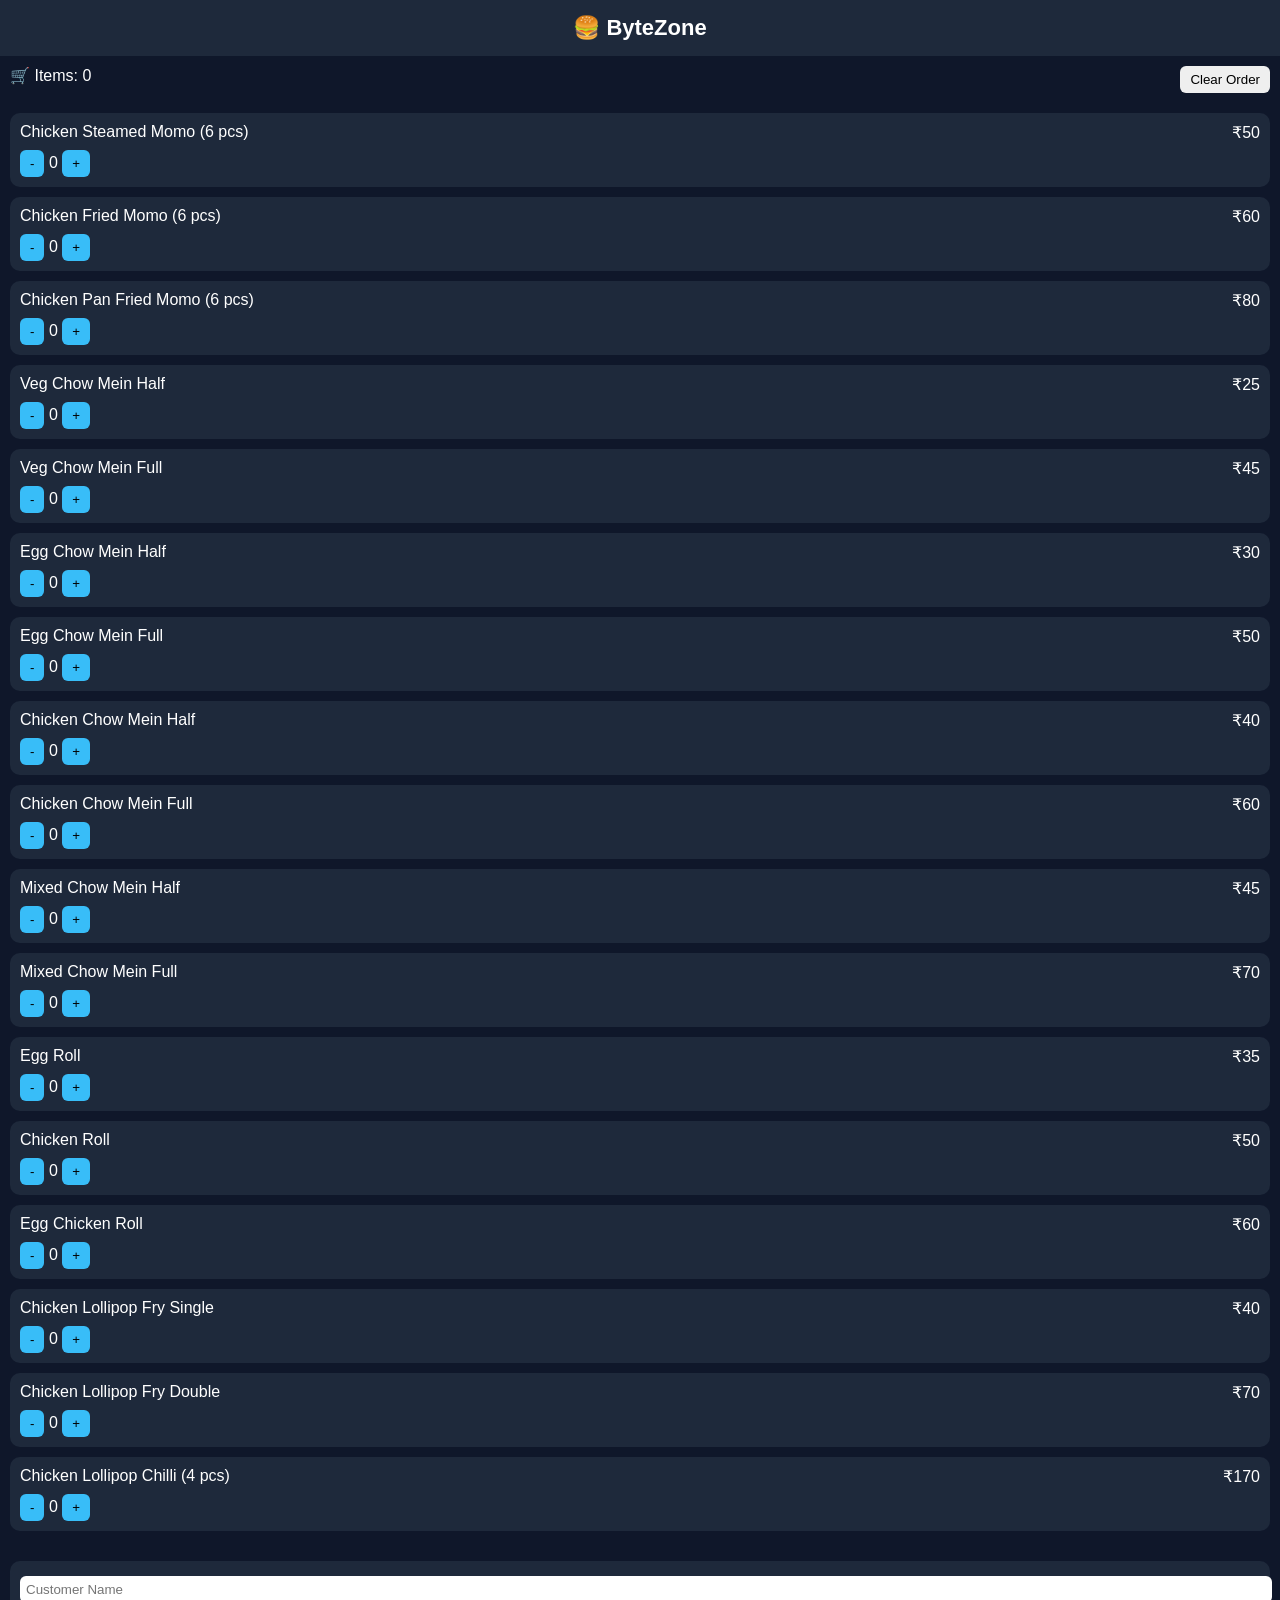
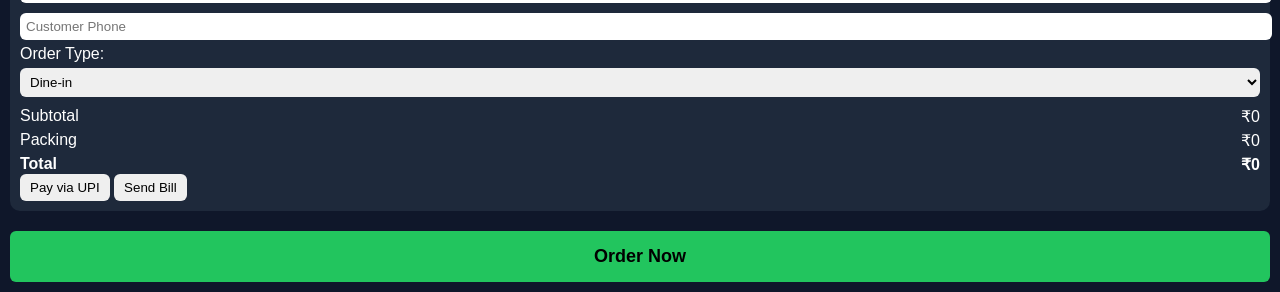
==== commit 33a07a0b: "Add phone input field and fix button layout" ====
--- a/index.html
+++ b/index.html
@@ -21,6 +21,7 @@
 <div class="bill">
 
   <input id="name" placeholder="Customer Name">
+  <input id="phone" placeholder="Customer Phone">
 
   <label>Order Type:</label>
   <select id="type" onchange="calc()">
@@ -34,16 +35,13 @@
   <div class="line"><span>Packing</span><span id="packing">₹0</span></div>
   <div class="line total"><span>Total</span><span id="total">₹0</span></div>
 
-  <div style="margin-top:10px;">
-    <button onclick="payNow()">Pay via UPI</button>
-    <button onclick="sendBill()">Send Bill</button>
-  </div>
+  <button onclick="payNow()">Pay via UPI</button>
+  <button onclick="sendBill()">Send Bill</button>
 
 </div>
 
 <button class="order-btn" onclick="order()">Order Now</button>
 
 <script src="script.js"></script>
-
 </body>
 </html>
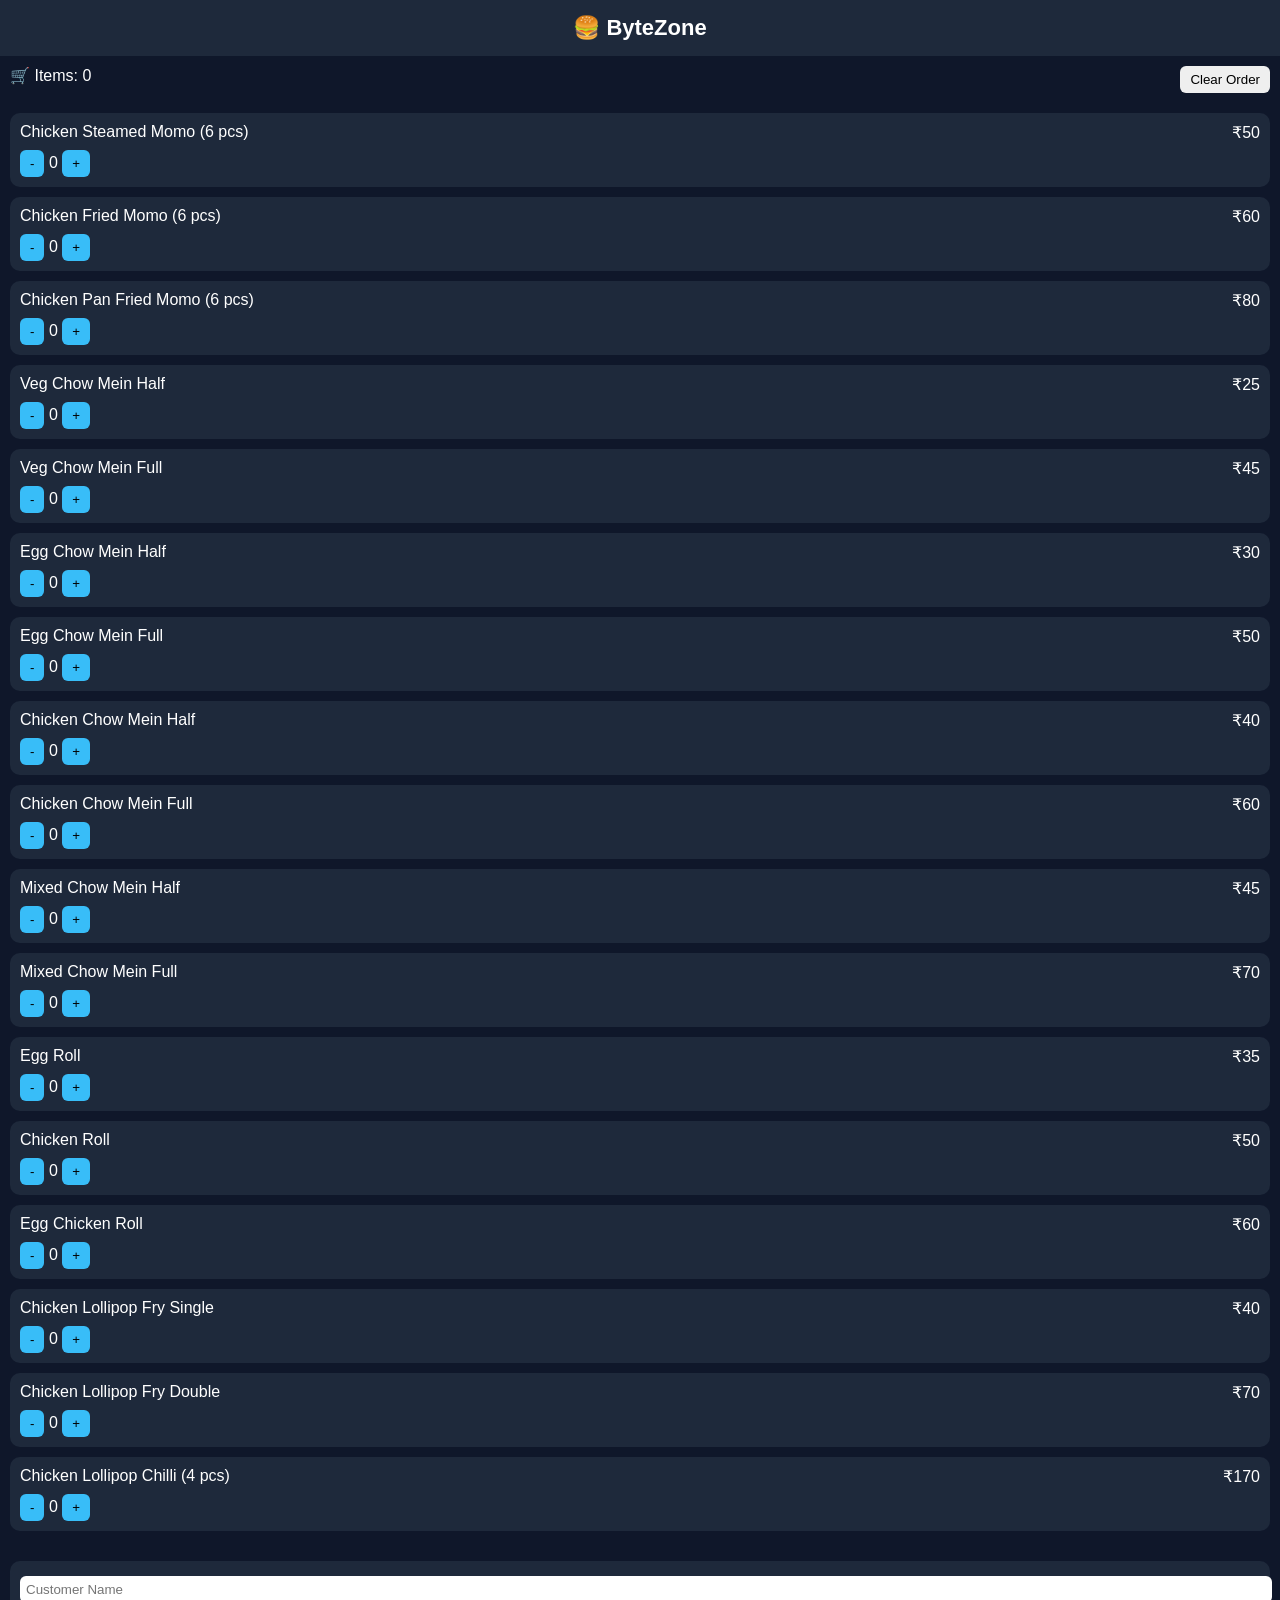
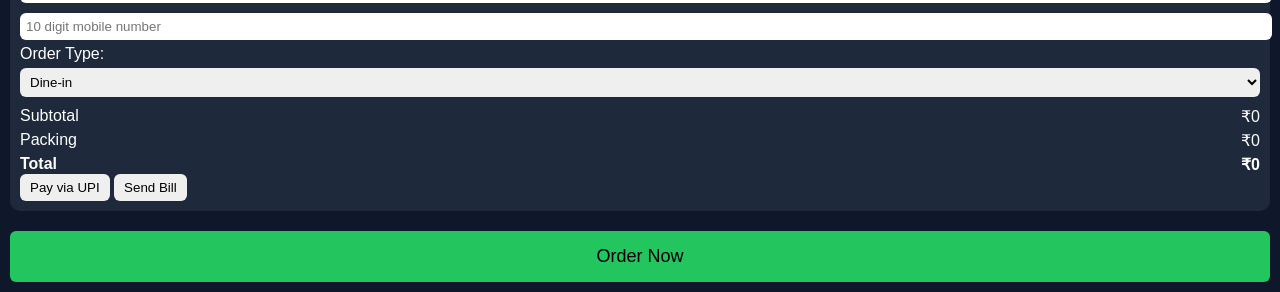
==== commit a40b8fc5: "Update index.html" ====
--- a/index.html
+++ b/index.html
@@ -21,7 +21,7 @@
 <div class="bill">
 
   <input id="name" placeholder="Customer Name">
-  <input id="phone" placeholder="Customer Phone">
+  <input id="phone" placeholder="10 digit mobile number">
 
   <label>Order Type:</label>
   <select id="type" onchange="calc()">
--- a/style.css
+++ b/style.css
@@ -80,50 +80,4 @@
   padding: 6px;
   border-radius: 6px;
   border: none;
-}  padding: 5px 10px;
-  border-radius: 6px;
-  border: none;
 }
-
-.qty-btn {
-  background: #38bdf8;
-}
-
-.bill {
-  background: #1e293b;
-  padding: 10px;
-  margin: 10px;
-  border-radius: 10px;
-}
-
-.bill-items {
-  font-size: 14px;
-  margin-bottom: 10px;
-}
-
-.total-line {
-  display: flex;
-  justify-content: space-between;
-  margin-top: 5px;
-}
-
-.bold {
-  font-weight: bold;
-}
-
-.order-btn {
-  width: calc(100% - 20px);
-  margin: 10px;
-  padding: 15px;
-  background: #22c55e;
-  font-size: 18px;
-  font-weight: bold;
-}
-
-input {
-  width: 100%;
-  margin: 5px 0;
-  padding: 6px;
-  border-radius: 6px;
-  border: none;
-}
